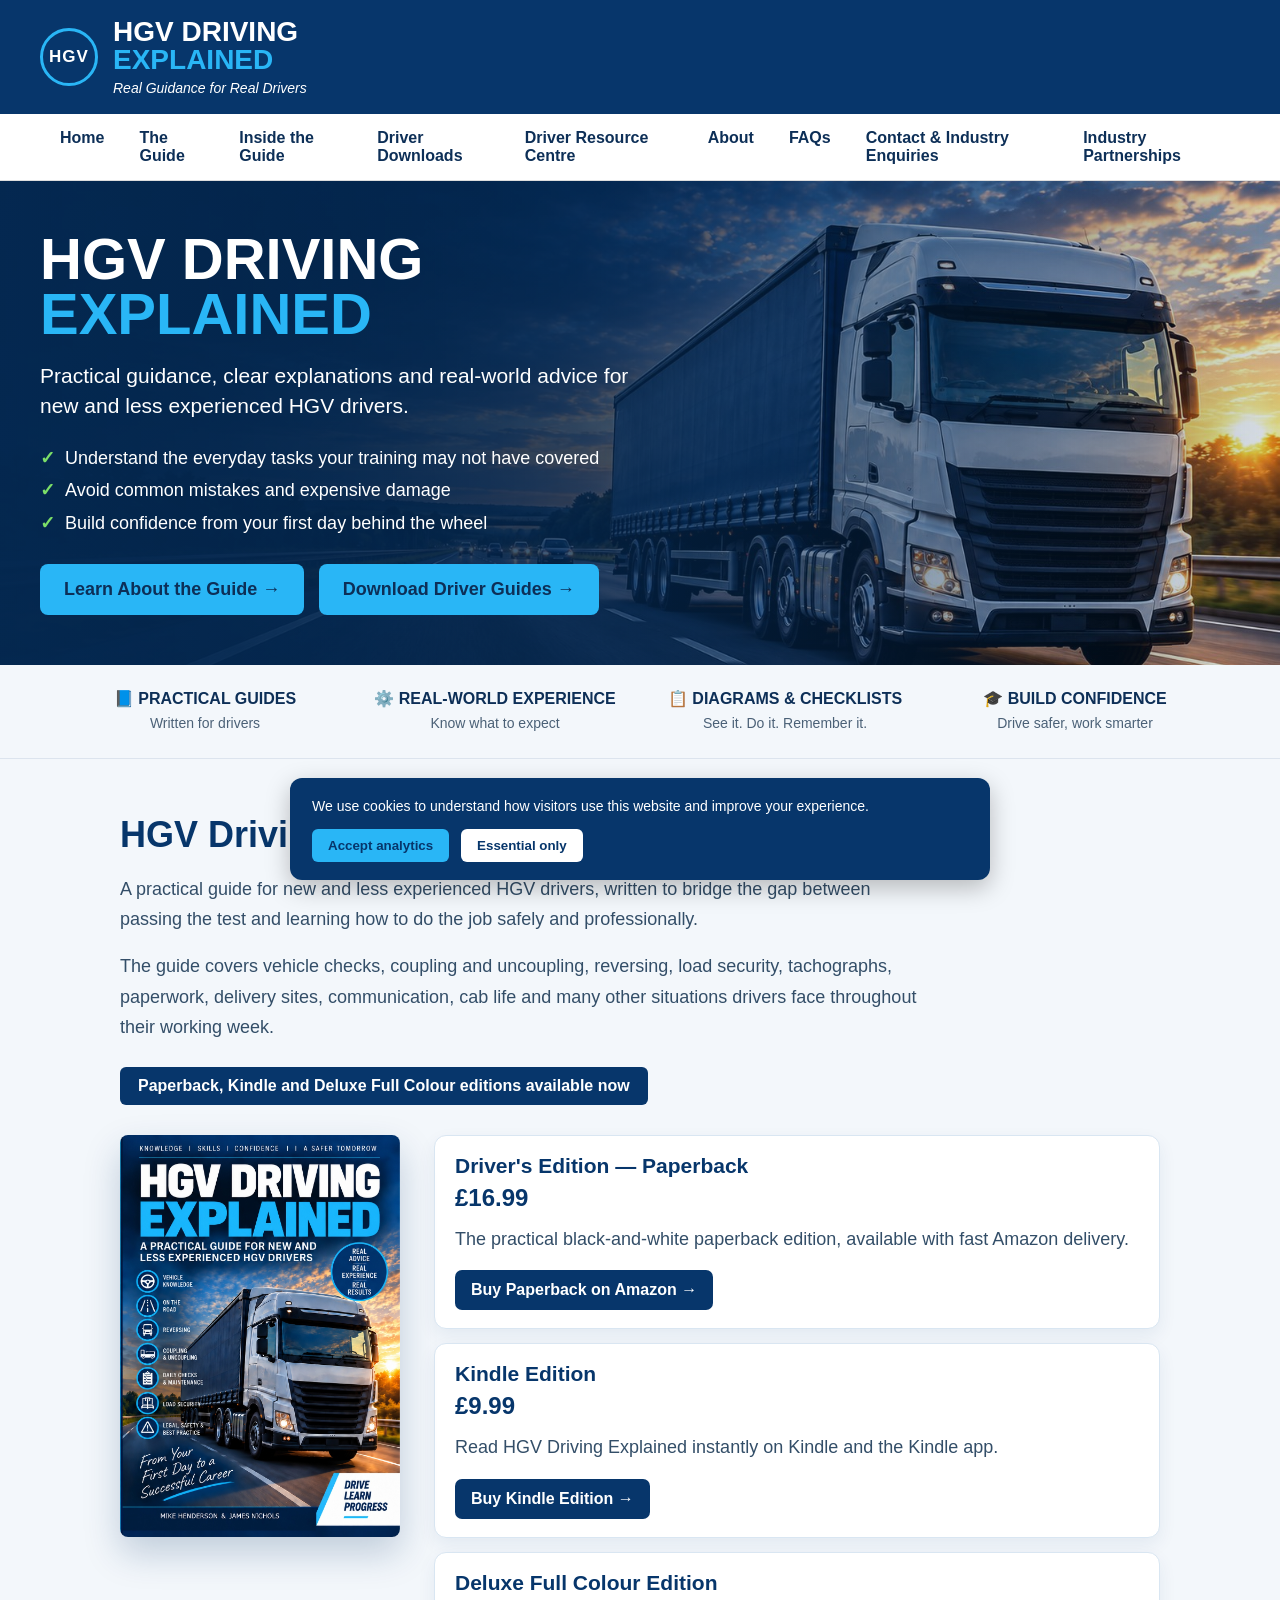
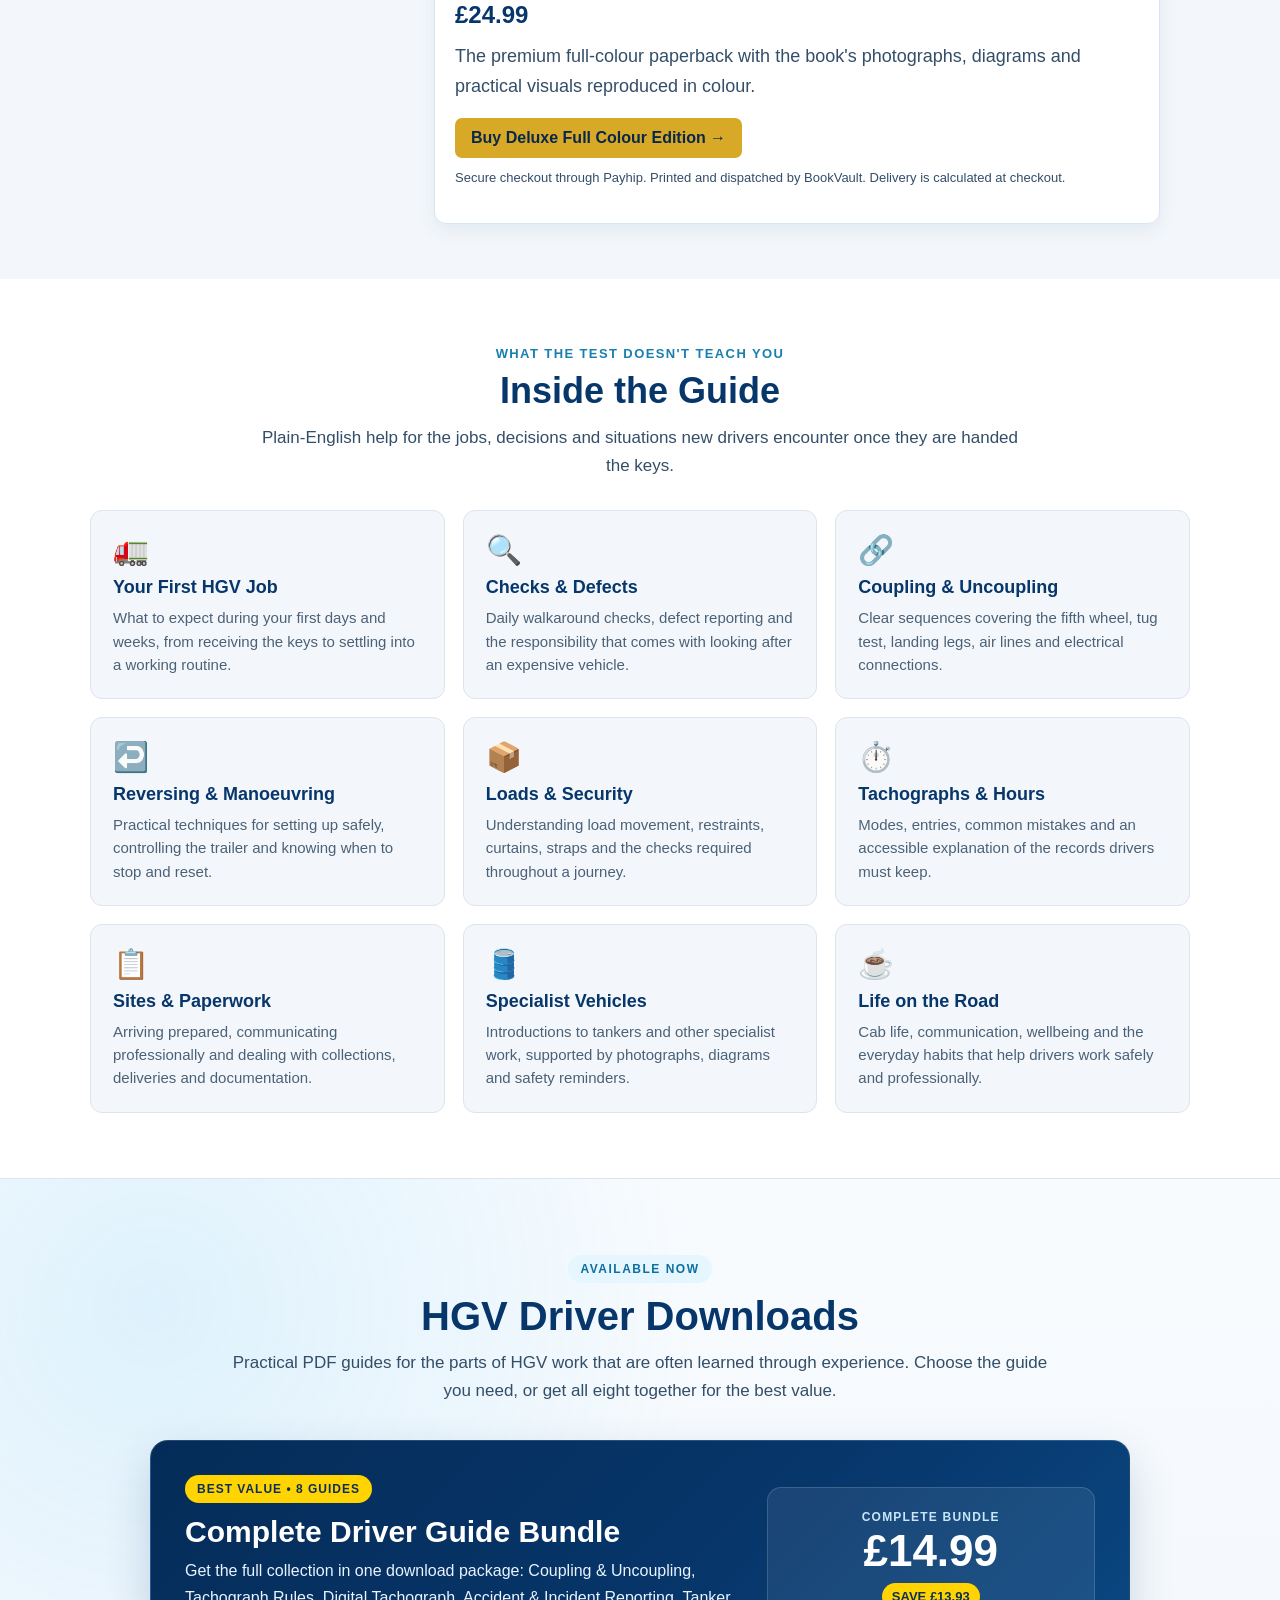
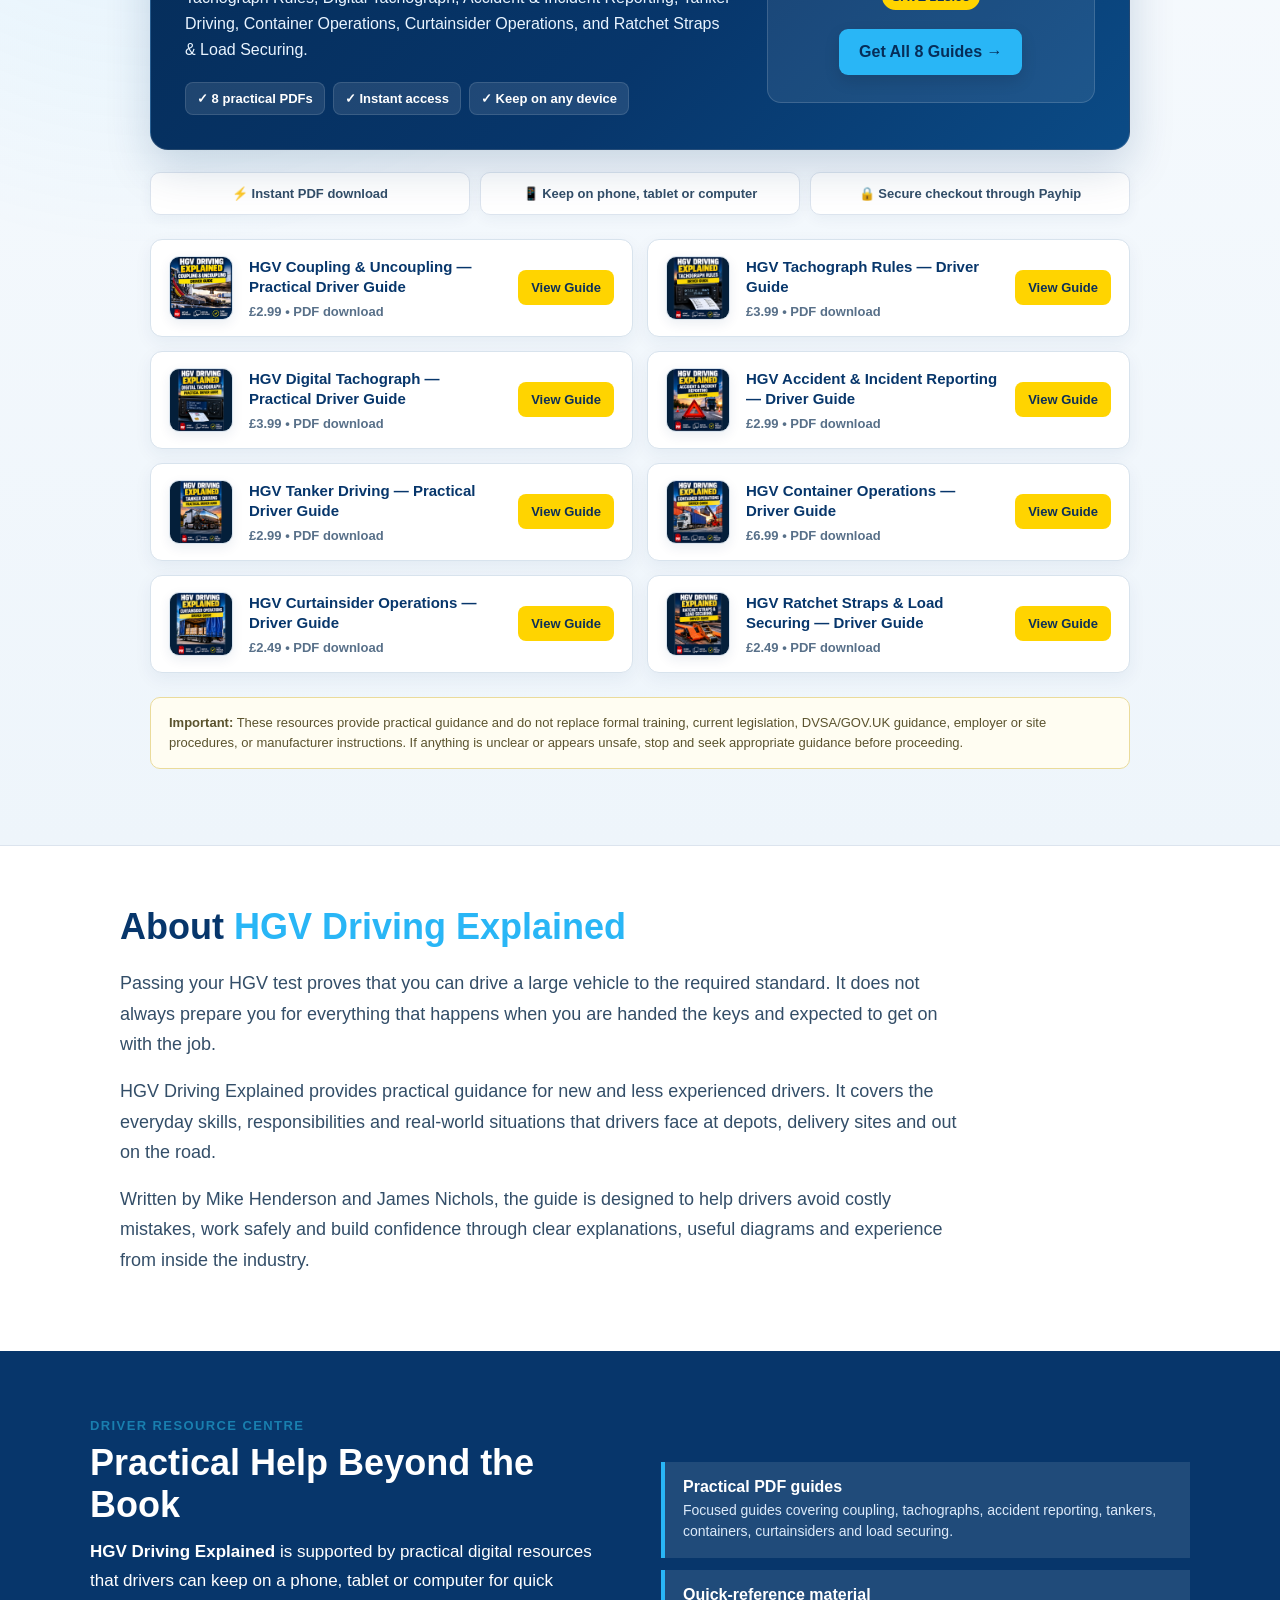
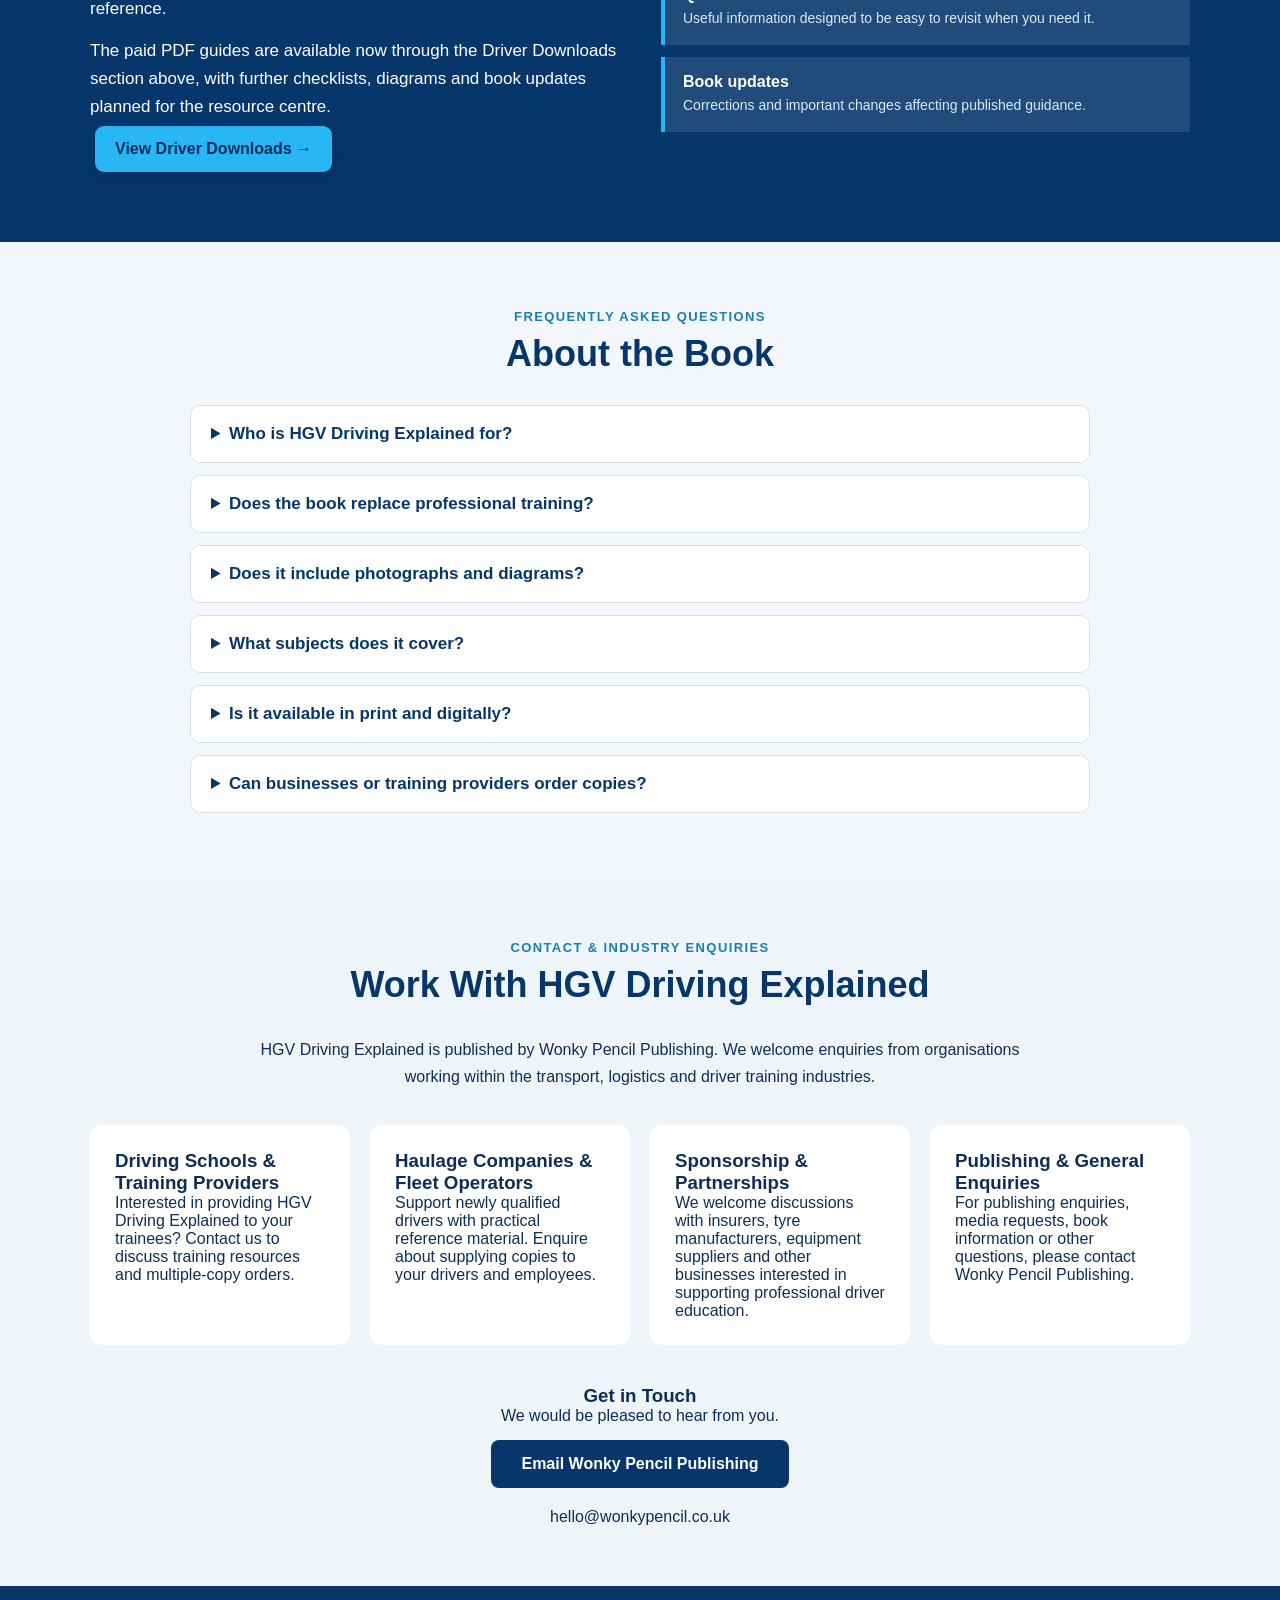
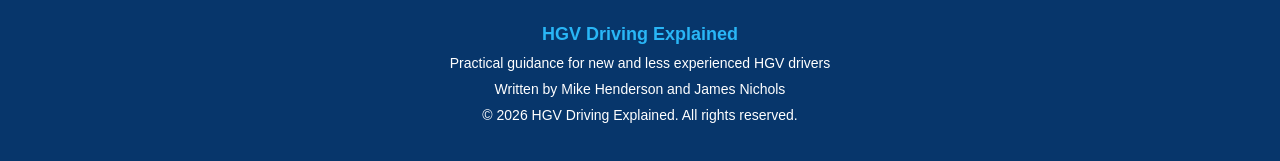
==== Index.html @ d766c29b "Add files via upload" ====
<!DOCTYPE html>
<html lang="en-GB">
<head>
  <!-- Google Analytics -->
<script async src="https://www.googletagmanager.com/gtag/js?id=G-V51933GV2G"></script>
<script>
  window.dataLayer = window.dataLayer || [];
  function gtag(){dataLayer.push(arguments);}
  gtag('js', new Date());
  gtag('config', 'G-V51933GV2G');
</script>
  <meta charset="UTF-8">
  <meta name="viewport" content="width=device-width, initial-scale=1.0">
  <meta name="description" content="HGV Driving Explained is a practical guide for new and less experienced HGV drivers, covering vehicle checks, coupling, reversing, load security, tachographs, paperwork, delivery sites and cab life.">
  <meta name="robots" content="index,follow,max-image-preview:large">
  <meta name="author" content="Mike Henderson and James Nichols">
  <title>HGV Driving Explained | Practical Guide for New HGV Drivers</title>
  <link rel="canonical" href="https://www.hgvdrivingexplained.co.uk/">
  <meta property="og:title" content="HGV Driving Explained | Practical Guide for New Drivers">
  <meta property="og:description" content="Clear, practical guidance for new and less experienced HGV drivers—from vehicle checks and coupling to tachographs, load security and delivery sites.">
  <meta property="og:type" content="book">
  <meta property="og:url" content="https://www.hgvdrivingexplained.co.uk/">
  <meta property="og:image" content="https://www.hgvdrivingexplained.co.uk/hero-truck.jpg">
  <meta property="og:image:alt" content="An HGV travelling on a motorway at sunset">
  <meta property="og:site_name" content="HGV Driving Explained">
  <meta property="og:locale" content="en_GB">
  <meta name="twitter:card" content="summary_large_image">
  <meta name="twitter:title" content="HGV Driving Explained">
  <meta name="twitter:description" content="A practical, illustrated guide for new and less experienced HGV drivers.">
  <meta name="twitter:image" content="https://www.hgvdrivingexplained.co.uk/hero-truck.jpg">
  <script type="application/ld+json">
  {
    "@context": "https://schema.org",
    "@type": "Book",
    "url": "https://www.hgvdrivingexplained.co.uk/",
    "image": "https://www.hgvdrivingexplained.co.uk/hero-truck.jpg",
    "name": "HGV Driving Explained",
    "alternateName": "HGV Driving Explained: A Practical Guide for New and Less Experienced HGV Drivers",
    "description": "A practical illustrated guide bridging the gap between passing the HGV test and learning how to do the job safely and professionally.",
    "author": [
      {"@type": "Person", "name": "Mike Henderson"},
      {"@type": "Person", "name": "James Nichols"}
    ],
    "publisher": {
      "@type": "Organization",
      "name": "Wonky Pencil"
    },
    "genre": [
      "HGV driving",
      "Professional driving",
      "Transport training",
      "Road safety"
    ],
    "inLanguage": "en-GB",
    "audience": {
      "@type": "Audience",
      "audienceType": "New and less experienced HGV drivers"
    }
  }
  </script>

  <style>
    * {
      box-sizing: border-box;
      margin: 0;
      padding: 0;
    }
html {
    scroll-behavior: smooth;
}
    body {
      font-family: Arial, Helvetica, sans-serif;
      background: #ffffff;
      color: #0d2f57;
    }

    header {
      background: #07366b;
      color: white;
      padding: 18px 30px;
    }

    .topbar {
      max-width: 1200px;
      margin: 0 auto;
      display: flex;
      justify-content: space-between;
      align-items: center;
      gap: 20px;
    }

    .brand {
      display: flex;
      align-items: center;
      gap: 15px;
    }

    .truck-logo {
    width: 58px;
    height: 58px;
    border: 3px solid #29b6f6;
    border-radius: 50%;
    display: flex;
    align-items: center;
    justify-content: center;
    color: white;
    font-size: 17px;
    font-weight: bold;
    letter-spacing: 1px;
}

    .brand-text h1 {
      font-size: 28px;
      line-height: 1;
      color: white;
    }

    .brand-text h1 span {
      display: block;
      color: #29b6f6;
    }

    .brand-text p {
      margin-top: 6px;
      font-style: italic;
      font-size: 14px;
    }

    nav {
      background: #ffffff;
      border-bottom: 1px solid #ddd;
    }

    nav ul {
      max-width: 1200px;
      margin: 0 auto;
      list-style: none;
      display: flex;
      justify-content: center;
      gap: 35px;
      padding: 15px 20px;
    }

    nav a {
      text-decoration: none;
      color: #0d2f57;
      font-weight: bold;
    }

    nav a:hover {
      color: #e0a900;
    }

    .hero {
      min-height: 460px;
      background:
        linear-gradient(
          90deg,
          rgba(4, 41, 82, 0.95) 0%,
          rgba(4, 41, 82, 0.75) 45%,
          rgba(4, 41, 82, 0.15) 100%
        ),
        url("hero-truck.jpg");

      background-size: cover;
      background-position: center;
      display: flex;
      align-items: center;
    }

    .hero-content {
      width: 1200px;
      max-width: calc(100% - 40px);
      margin: 0 auto;
      color: white;
      padding: 50px 0;
    }

    .hero h2 {
      font-size: 58px;
      line-height: 0.95;
      max-width: 650px;
      text-transform: uppercase;
    }

    .hero h2 span {
      color: #29b6f6;
    }

    .hero p {
      font-size: 21px;
      max-width: 600px;
      margin-top: 20px;
      line-height: 1.4;
    }

    .hero ul {
      margin-top: 22px;
      list-style: none;
      font-size: 18px;
      line-height: 1.8;
    }

    .hero li::before {
      content: "✓";
      display: inline-block;
      margin-right: 10px;
      color: #7cdf68;
      font-weight: bold;
    }

    .hero-button {
      display: inline-block;
      margin-top: 25px;
      background: #29b6f6;
      color: #0d2f57;
      padding: 15px 24px;
      text-decoration: none;
      font-weight: bold;
      border-radius: 8px;
      font-size: 18px;
    }

    .hero-button:hover {
      background: #159bd7;
    }

    .feature-strip {
      background: #f3f7fb;
      border-bottom: 1px solid #dce4ee;
    }

    .feature-inner {
      max-width: 1200px;
      margin: 0 auto;
      display: grid;
      grid-template-columns: repeat(4, 1fr);
      text-align: center;
      padding: 22px 20px;
      gap: 20px;
    }

    .feature h3 {
      font-size: 16px;
      margin-bottom: 5px;
    }

    .feature p {
      font-size: 14px;
      color: #4b6177;
    }

    @media (max-width: 800px) {
      .topbar {
        flex-direction: column;
        text-align: center;
      }

      nav ul {
        flex-wrap: wrap;
        gap: 15px;
      }

      .hero {
        min-height: 500px;
        background-position: 65% center;
      }

      .hero h2 {
        font-size: 40px;
      }

      .hero p {
        font-size: 18px;
      }

      .feature-inner {
        grid-template-columns: repeat(2, 1fr);
      }
    }

    @media (max-width: 500px) {
      .brand-text h1 {
        font-size: 22px;
      }

      .hero h2 {
        font-size: 34px;
      }

      .feature-inner {
        grid-template-columns: 1fr;
      }
    }
    .about-guide {
    max-width: 1100px;
    margin: 0 auto;
    padding: 60px 30px;
}

.about-guide h2 {
    font-size: 36px;
    margin-bottom: 20px;
    color: #07366b;
}

.about-guide h2 span {
    color: #29b6f6;
}

.about-guide p {
    max-width: 850px;
    font-size: 18px;
    line-height: 1.7;
    margin-bottom: 16px;
    color: #334e68;
}
    @media (max-width: 500px) {
    .about-guide {
        padding: 35px 22px;
    }

    .about-guide h2 {
        font-size: 28px;
        line-height: 1.15;
        margin-bottom: 18px;
    }

    .about-guide p {
        font-size: 16px;
        line-height: 1.55;
        margin-bottom: 16px;
    }
}

.book-section {
    background: #f3f7fb;
}

.book-inner {
    max-width: 1100px;
    margin: 0 auto;
    padding: 60px 30px;
}

.book-inner h2 {
    color: #07366b;
    font-size: 36px;
    margin-bottom: 18px;
}

.book-inner h2 span {
    color: #29b6f6;
}

.book-inner p {
    max-width: 800px;
    color: #334e68;
    font-size: 18px;
    line-height: 1.7;
    margin-bottom: 16px;
}

.book-status {
    display: inline-block;
    margin-top: 8px;
    padding: 10px 18px;
    border-radius: 6px;
    background: #07366b;
    color: white;
    font-weight: bold;
}

.book-buy-grid {
    display: grid;
    grid-template-columns: 280px 1fr;
    gap: 34px;
    align-items: start;
    margin-top: 30px;
}

.book-cover-wrap {
    position: relative;
    max-width: 280px;
    margin: 0 auto;
}

.book-cover-wrap img {
    width: 100%;
    display: block;
    border-radius: 8px;
    box-shadow: 0 16px 36px rgba(7,54,107,.22);
}


.book-options {
    display: grid;
    gap: 14px;
}

.book-option {
    background: #fff;
    border: 1px solid #d9e6f2;
    border-radius: 12px;
    padding: 18px 20px;
    box-shadow: 0 7px 18px rgba(7,54,107,.07);
}

.book-option h3 {
    color: #07366b;
    font-size: 21px;
    margin-bottom: 6px;
}

.book-option p {
    font-size: 15px;
    line-height: 1.5;
    margin-bottom: 12px;
}

.book-option .price {
    color: #07366b;
    font-size: 24px;
    font-weight: 900;
    margin-bottom: 12px;
}

.book-buy-button {
    display: inline-block;
    background: #07366b;
    color: #fff;
    text-decoration: none;
    font-weight: 800;
    padding: 11px 16px;
    border-radius: 7px;
}

.book-buy-button:hover {
    background: #0b4f91;
}

.book-buy-button.deluxe {
    background: #d8a827;
    color: #08284b;
}

.book-buy-button.deluxe:hover {
    background: #edc54d;
}

.fulfil-note {
    color: #5a7087;
    font-size: 13px !important;
    margin-top: 9px !important;
}

@media (max-width: 760px) {
    .book-buy-grid {
        grid-template-columns: 1fr;
    }
    .book-cover-wrap {
        max-width: 235px;
    }
}
    
    .site-footer {
    background: #07366b;
    color: white;
    text-align: center;
    padding: 30px 20px;
}

.site-footer p {
    margin: 5px 0;
    font-size: 14px;
    line-height: 1.5;
}

.site-footer .footer-title {
    color: #29b6f6;
    font-size: 18px;
    font-weight: bold;
}
      /* Desktop layout fixes */
@media (min-width: 501px) {
    .feature-inner {
        gap: 20px;
        padding: 24px 30px;
    }

    .feature h3 {
        font-size: 16px;
        line-height: 1.25;
    }

    .feature p {
        font-size: 14px;
        line-height: 1.4;
    }

    .book-section {
        background: #f3f7fb;
    }

    .book-inner {
        max-width: 1100px;
        margin: 0 auto;
        padding: 55px 30px;
    }

    .book-inner h2 {
        color: #07366b;
        font-size: 36px;
        margin-bottom: 18px;
    }

    .book-inner h2 span {
        color: #29b6f6;
    }

    .book-inner p {
        max-width: 800px;
        color: #334e68;
        font-size: 18px;
        line-height: 1.7;
        margin-bottom: 16px;
    }

    .book-status {
        display: inline-block;
        margin-top: 8px;
        padding: 10px 18px;
        border-radius: 6px;
        background: #07366b;
        color: white;
        font-weight: bold;
    }
}
      /* Portrait mobile layout fixes */
@media (max-width: 500px) {
    .feature-inner {
        grid-template-columns: 1fr 1fr;
        gap: 24px 12px;
        padding: 28px 18px;
    }

    .feature h3 {
        font-size: 14px;
        line-height: 1.25;
    }

    .feature p {
        font-size: 13px;
        line-height: 1.4;
    }

    .book-inner {
        padding: 35px 22px;
    }

    .book-inner h2 {
        font-size: 28px;
        line-height: 1.15;
        margin-bottom: 18px;
    }

    .book-inner p {
        font-size: 16px;
        line-height: 1.55;
        margin-bottom: 16px;
    }

    .book-status {
        font-size: 14px;
        line-height: 1.4;
    }
}
    .content-inner { width: min(1100px, calc(100% - 44px)); margin: 0 auto; }
    .inside-guide, .faq-section { padding: 65px 0; background: #ffffff; }
    .content-heading { max-width: 780px; margin: 0 auto 30px; text-align: center; }
    .content-heading span, .section-label { color: #197faf; font-size: 13px; font-weight: bold; letter-spacing: 1.4px; }
    .content-heading h2, .resource-section h2 { color: #07366b; font-size: 36px; margin: 8px 0 12px; }
    .content-heading p, .resource-section p { color: #334e68; font-size: 17px; line-height: 1.65; }
    .topic-grid { display: grid; grid-template-columns: repeat(3, minmax(0, 1fr)); gap: 18px; }
    .topic-card { background: #f3f7fb; border: 1px solid #dce4ee; border-radius: 12px; padding: 22px; }
    .topic-icon { font-size: 29px; margin-bottom: 10px; }
    .topic-card h3 { color: #07366b; font-size: 18px; margin-bottom: 8px; }
    .topic-card p { color: #4b6177; font-size: 15px; line-height: 1.55; }
    .resource-section { padding: 65px 0; background: #07366b; color: #ffffff; }
    .resource-inner { display: grid; grid-template-columns: 1fr 1fr; gap: 42px; align-items: center; }
    .resource-section h2, .resource-section p { color: #ffffff; }
    .resource-section p + p { margin-top: 14px; }
    .resource-list { display: grid; gap: 12px; }
    .resource-list div { background: rgba(255,255,255,.1); border-left: 4px solid #29b6f6; padding: 16px 18px; }
    .resource-list strong, .resource-list span { display: block; }
    .resource-list span { margin-top: 4px; color: #dceafa; font-size: 14px; line-height: 1.5; }
    .faq-section { background: #f3f7fb; }
    .faq-list { max-width: 900px; margin: 0 auto; display: grid; gap: 12px; }
    .faq-list details { background: #ffffff; border: 1px solid #d5e0eb; border-radius: 10px; padding: 0 20px; }
    .faq-list summary { cursor: pointer; color: #07366b; font-size: 17px; font-weight: bold; padding: 18px 32px 18px 0; }
    .faq-list details p { color: #334e68; font-size: 15px; line-height: 1.6; padding: 0 0 18px; }
    @media (max-width: 800px) {
      .topic-grid { grid-template-columns: repeat(2, minmax(0, 1fr)); }
      .resource-inner { grid-template-columns: 1fr; }
    }
    @media (max-width: 500px) {
      .inside-guide, .resource-section, .faq-section { padding: 45px 0; }
      .content-inner { width: calc(100% - 36px); }
      .content-heading h2, .resource-section h2 { font-size: 28px; }
      .topic-grid { grid-template-columns: 1fr; }
      .topic-card { padding: 18px; }
    }

    /* Paid driver downloads */
    .download-section {
      position: relative;
      overflow: hidden;
      padding: 76px 0;
      background:
        radial-gradient(circle at 12% 10%, rgba(41,182,246,.12), transparent 34%),
        linear-gradient(180deg, #f8fbfe 0%, #eef5fb 100%);
      border-top: 1px solid #dce4ee;
      border-bottom: 1px solid #dce4ee;
    }

    .download-intro {
      max-width: 820px;
      margin: 0 auto 34px;
      text-align: center;
    }

    .download-intro .section-label {
      display: inline-block;
      padding: 7px 12px;
      border-radius: 999px;
      background: #e5f6ff;
      color: #0d6f9f;
      font-size: 12px;
      letter-spacing: 1.5px;
      font-weight: 800;
    }

    .download-intro h2 {
      color: #07366b;
      font-size: 40px;
      margin: 12px 0 12px;
      line-height: 1.05;
    }

    .download-intro p {
      color: #334e68;
      font-size: 17px;
      line-height: 1.7;
    }

    .bundle-offer {
      position: relative;
      max-width: 980px;
      margin: 0 auto 22px;
      padding: 34px;
      background: linear-gradient(135deg, #052c58 0%, #07366b 55%, #0b4b86 100%);
      color: #ffffff;
      border-radius: 18px;
      box-shadow: 0 18px 45px rgba(7,54,107,.18);
      border: 1px solid rgba(255,255,255,.12);
    }

    .bundle-badge {
      display: inline-block;
      padding: 7px 12px;
      border-radius: 999px;
      background: #ffd400;
      color: #0d2f57;
      font-size: 12px;
      font-weight: 900;
      letter-spacing: 1px;
      margin-bottom: 12px;
    }

    .bundle-layout {
      display: grid;
      grid-template-columns: 1.25fr .75fr;
      gap: 34px;
      align-items: center;
    }

    .bundle-offer h3 {
      font-size: 30px;
      line-height: 1.1;
      margin-bottom: 10px;
    }

    .bundle-offer p {
      color: #e9f4ff;
      line-height: 1.65;
      margin: 0;
    }

    .bundle-highlights {
      display: flex;
      flex-wrap: wrap;
      gap: 8px;
      margin-top: 18px;
    }

    .bundle-highlights span {
      display: inline-block;
      padding: 8px 11px;
      border-radius: 8px;
      background: rgba(255,255,255,.10);
      border: 1px solid rgba(255,255,255,.12);
      font-size: 13px;
      font-weight: 700;
      color: #ffffff;
    }

    .bundle-buybox {
      text-align: center;
      padding: 22px;
      border-radius: 14px;
      background: rgba(255,255,255,.08);
      border: 1px solid rgba(255,255,255,.15);
    }

    .bundle-buybox .small-label {
      display: block;
      font-size: 12px;
      text-transform: uppercase;
      letter-spacing: 1.2px;
      color: #c9e6f8;
      font-weight: 800;
    }

    .bundle-price {
      font-size: 44px;
      font-weight: 900;
      color: #ffffff;
      margin: 5px 0 2px;
      line-height: 1;
    }

    .bundle-saving {
      display: inline-block;
      margin: 8px 0 14px;
      padding: 6px 10px;
      border-radius: 999px;
      background: #ffd400;
      color: #0d2f57;
      font-size: 13px;
      font-weight: 900;
    }

    .shop-button {
      display: inline-block;
      background: #29b6f6;
      color: #062d58;
      padding: 14px 20px;
      border-radius: 9px;
      text-decoration: none;
      font-weight: 900;
      margin: 5px;
      box-shadow: 0 6px 16px rgba(0,0,0,.12);
    }

    .shop-button:hover {
      background: #53c8fb;
      transform: translateY(-1px);
    }

    .download-benefits {
      max-width: 980px;
      margin: 0 auto 24px;
      display: grid;
      grid-template-columns: repeat(3, 1fr);
      gap: 10px;
    }

    .download-benefits div {
      background: #ffffff;
      border: 1px solid #dce4ee;
      border-radius: 10px;
      padding: 13px 12px;
      text-align: center;
      color: #334e68;
      font-size: 13px;
      font-weight: 700;
      box-shadow: 0 4px 14px rgba(7,54,107,.05);
    }

    .guide-download-grid {
      max-width: 980px;
      margin: 0 auto;
      display: grid;
      grid-template-columns: repeat(2, minmax(0, 1fr));
      gap: 14px;
    }

    .guide-download-card {
      background: #ffffff;
      border: 1px solid #d8e3ed;
      border-radius: 12px;
      padding: 16px 18px;
      display: grid;
      grid-template-columns: 64px minmax(0, 1fr) auto;
      align-items: center;
      gap: 16px;
      box-shadow: 0 6px 18px rgba(7,54,107,.06);
      transition: transform .15s ease, box-shadow .15s ease;
    }

    .guide-download-card:hover {
      transform: translateY(-2px);
      box-shadow: 0 10px 24px rgba(7,54,107,.10);
    }

    .guide-thumb {
      width: 64px;
      height: 64px;
      object-fit: cover;
      display: block;
      border-radius: 10px;
      border: 1px solid #d8e3ed;
      box-shadow: 0 4px 12px rgba(7,54,107,.08);
      background: #f7fbff;
    }

    .guide-meta {
      min-width: 0;
    }

    .guide-download-card strong {
      display: block;
      color: #07366b;
      font-size: 15px;
      line-height: 1.35;
    }

    .guide-download-card span {
      display: block;
      margin-top: 6px;
      color: #587089;
      font-size: 13px;
      font-weight: 700;
    }

    .guide-download-card a {
      flex: 0 0 auto;
      text-decoration: none;
      background: #ffd400;
      color: #0d2f57;
      padding: 10px 13px;
      border-radius: 8px;
      font-size: 13px;
      font-weight: 900;
      white-space: nowrap;
    }

    .guide-download-card a:hover {
      background: #e8be00;
    }

    .safety-note {
      max-width: 980px;
      margin: 24px auto 0;
      padding: 15px 18px;
      border-radius: 10px;
      background: #fffdf2;
      border: 1px solid #eadb9b;
      color: #5b532e;
      font-size: 13px;
      line-height: 1.55;
    }

    @media (max-width: 800px) {
      .bundle-layout { grid-template-columns: 1fr; }
      .bundle-buybox { text-align: left; }
      .download-benefits { grid-template-columns: 1fr; }
    }

    @media (max-width: 700px) {
      .download-section { padding: 50px 0; }
      .download-intro h2 { font-size: 31px; }
      .bundle-offer { padding: 24px 20px; }
      .bundle-offer h3 { font-size: 25px; }
      .bundle-price { font-size: 38px; }
      .guide-download-grid { grid-template-columns: 1fr; }
    }

    @media (max-width: 430px) {
      .guide-download-card {
        grid-template-columns: 56px minmax(0, 1fr);
        gap: 14px;
      }
      .guide-thumb {
        width: 56px;
        height: 56px;
      }
      .guide-download-card a {
        grid-column: 1 / -1;
        width: 100%;
        text-align: center;
      }
      .bundle-buybox { padding: 18px; }
    }
  
/* Cookie consent */
.cookie-banner {
  position: fixed;
  bottom: 20px;
  left: 20px;
  right: 20px;
  max-width: 700px;
  margin: auto;
  background: #07366b;
  color: white;
  padding: 18px 22px;
  border-radius: 12px;
  box-shadow: 0 8px 25px rgba(0,0,0,.25);
  z-index: 9999;
  font-size: 14px;
  line-height: 1.5;
}
.cookie-banner button {
  margin: 12px 8px 0 0;
  padding: 9px 16px;
  border: none;
  border-radius: 6px;
  cursor: pointer;
  font-weight: bold;
}
.cookie-accept { background:#29b6f6; color:#07366b; }
.cookie-reject { background:#ffffff; color:#07366b; }

</style>
</head>


<body id="home">
  <header>
    <div class="topbar">

      <div class="brand">
        <div class="truck-logo">HGV</div>

        <div class="brand-text">
          <h1>
    HGV DRIVING
    <span>EXPLAINED</span>
</h1>

          <p>Real Guidance for Real Drivers</p>
        </div>
      </div>

    </div>
  </header>

  <nav>
    <ul>
      <li><a href="#home">Home</a></li>
      <li><a href="#books">The Guide</a></li>
      <li><a href="#inside">Inside the Guide</a></li>
      <li><a href="#downloads">Driver Downloads</a></li>
      <li><a href="#resources">Driver Resource Centre</a></li>
      <li><a href="#about">About</a></li>
      <li><a href="#faqs">FAQs</a></li>
    <li><a href="#contact">Contact &amp; Industry Enquiries</a></li>
    <li><a href="industry-partnerships.html">Industry Partnerships</a></li>
    </ul>
  </nav>

  <section class="hero">

    <div class="hero-content">

      <h2>
    HGV Driving
    <span>Explained</span>
</h2>

<p>
    Practical guidance, clear explanations and real-world advice for new and less experienced HGV drivers.
</p>

<ul>
    <li>Understand the everyday tasks your training may not have covered</li>
    <li>Avoid common mistakes and expensive damage</li>
    <li>Build confidence from your first day behind the wheel</li>
</ul>

<a href="#about" class="hero-button">
    Learn About the Guide →
</a>
<a href="#downloads" class="hero-button" style="margin-left:10px;">
    Download Driver Guides →
</a>

    </div>

  </section>

  <section class="feature-strip">

    <div class="feature-inner">

      <div class="feature">
        <h3>📘 PRACTICAL GUIDES</h3>
        <p>Written for drivers</p>
      </div>

      <div class="feature">
        <h3>⚙️ REAL-WORLD EXPERIENCE</h3>
        <p>Know what to expect</p>
      </div>

      <div class="feature">
        <h3>📋 DIAGRAMS & CHECKLISTS</h3>
        <p>See it. Do it. Remember it.</p>
      </div>

      <div class="feature">
        <h3>🎓 BUILD CONFIDENCE</h3>
        <p>Drive safer, work smarter</p>
      </div>

    </div>
  </section>
<section id="books" class="book-section">
    <div class="book-inner">
        <h2>HGV Driving <span>Explained</span></h2>

        <p>
            A practical guide for new and less experienced HGV drivers, written to bridge the gap between passing the test and learning how to do the job safely and professionally.
        </p>

        <p>
            The guide covers vehicle checks, coupling and uncoupling, reversing, load security, tachographs, paperwork, delivery sites, communication, cab life and many other situations drivers face throughout their working week.
        </p>

        <span class="book-status">Paperback, Kindle and Deluxe Full Colour editions available now</span>

        <div class="book-buy-grid">
            <div class="book-cover-wrap">
                <img src="hgv-book-cover.jpg" alt="HGV Driving Explained book cover">
            </div>

            <div class="book-options">
                <div class="book-option">
                    <h3>Driver's Edition — Paperback</h3>
                    <div class="price">£16.99</div>
                    <p>The practical black-and-white paperback edition, available with fast Amazon delivery.</p>
                    <a class="book-buy-button" href="https://amzn.eu/d/064tafjh" onclick="trackClick('amazon_book_click')" target="_blank" rel="noopener">Buy Paperback on Amazon →</a>
                </div>

                <div class="book-option">
                    <h3>Kindle Edition</h3>
                    <div class="price">£9.99</div>
                    <p>Read HGV Driving Explained instantly on Kindle and the Kindle app.</p>
                    <a class="book-buy-button" href="https://amzn.eu/d/064tafjh" onclick="trackClick('amazon_book_click')" target="_blank" rel="noopener">Buy Kindle Edition →</a>
                </div>

                <div class="book-option">
                    <h3>Deluxe Full Colour Edition</h3>
                    <div class="price">£24.99</div>
                    <p>The premium full-colour paperback with the book's photographs, diagrams and practical visuals reproduced in colour.</p>
                    <a class="book-buy-button deluxe" href="https://payhip.com/b/83H4Q" onclick="trackClick('payhip_deluxe_click')" target="_blank" rel="noopener">Buy Deluxe Full Colour Edition →</a>
                    <p class="fulfil-note">Secure checkout through Payhip. Printed and dispatched by BookVault. Delivery is calculated at checkout.</p>
                </div>
            </div>
        </div>
    </div>
</section>

<section id="inside" class="inside-guide">
  <div class="content-inner">
    <div class="content-heading">
      <span>WHAT THE TEST DOESN'T TEACH YOU</span>
      <h2>Inside the Guide</h2>
      <p>Plain-English help for the jobs, decisions and situations new drivers encounter once they are handed the keys.</p>
    </div>
    <div class="topic-grid">
      <article class="topic-card"><div class="topic-icon">🚛</div><h3>Your First HGV Job</h3><p>What to expect during your first days and weeks, from receiving the keys to settling into a working routine.</p></article>
      <article class="topic-card"><div class="topic-icon">🔍</div><h3>Checks &amp; Defects</h3><p>Daily walkaround checks, defect reporting and the responsibility that comes with looking after an expensive vehicle.</p></article>
      <article class="topic-card"><div class="topic-icon">🔗</div><h3>Coupling &amp; Uncoupling</h3><p>Clear sequences covering the fifth wheel, tug test, landing legs, air lines and electrical connections.</p></article>
      <article class="topic-card"><div class="topic-icon">↩️</div><h3>Reversing &amp; Manoeuvring</h3><p>Practical techniques for setting up safely, controlling the trailer and knowing when to stop and reset.</p></article>
      <article class="topic-card"><div class="topic-icon">📦</div><h3>Loads &amp; Security</h3><p>Understanding load movement, restraints, curtains, straps and the checks required throughout a journey.</p></article>
      <article class="topic-card"><div class="topic-icon">⏱️</div><h3>Tachographs &amp; Hours</h3><p>Modes, entries, common mistakes and an accessible explanation of the records drivers must keep.</p></article>
      <article class="topic-card"><div class="topic-icon">📋</div><h3>Sites &amp; Paperwork</h3><p>Arriving prepared, communicating professionally and dealing with collections, deliveries and documentation.</p></article>
      <article class="topic-card"><div class="topic-icon">🛢️</div><h3>Specialist Vehicles</h3><p>Introductions to tankers and other specialist work, supported by photographs, diagrams and safety reminders.</p></article>
      <article class="topic-card"><div class="topic-icon">☕</div><h3>Life on the Road</h3><p>Cab life, communication, wellbeing and the everyday habits that help drivers work safely and professionally.</p></article>
    </div>
  </div>
</section>


<section id="downloads" class="download-section">
  <div class="content-inner">
    <div class="download-intro">
      <span class="section-label">AVAILABLE NOW</span>
      <h2>HGV Driver Downloads</h2>
      <p>Practical PDF guides for the parts of HGV work that are often learned through experience. Choose the guide you need, or get all eight together for the best value.</p>
    </div>

    <div class="bundle-offer">
      <div class="bundle-layout">
        <div>
          <span class="bundle-badge">BEST VALUE • 8 GUIDES</span>
          <h3>Complete Driver Guide Bundle</h3>
          <p>Get the full collection in one download package: Coupling &amp; Uncoupling, Tachograph Rules, Digital Tachograph, Accident &amp; Incident Reporting, Tanker Driving, Container Operations, Curtainsider Operations, and Ratchet Straps &amp; Load Securing.</p>
          <div class="bundle-highlights">
            <span>✓ 8 practical PDFs</span>
            <span>✓ Instant access</span>
            <span>✓ Keep on any device</span>
          </div>
        </div>
        <div class="bundle-buybox">
          <span class="small-label">Complete bundle</span>
          <div class="bundle-price">£14.99</div>
          <span class="bundle-saving">SAVE £13.93</span><br>
          <a class="shop-button" href="https://payhip.com/b/SwQF4" onclick="trackClick('payhip_bundle_click')" target="_blank" rel="noopener">Get All 8 Guides →</a>
        </div>
      </div>
    </div>

    <div class="download-benefits">
      <div>⚡ Instant PDF download</div>
      <div>📱 Keep on phone, tablet or computer</div>
      <div>🔒 Secure checkout through Payhip</div>
    </div>

    <div class="guide-download-grid">
      <div class="guide-download-card"><img class="guide-thumb" src="hgv_coupling_and_uncoupling_guide.png" alt="HGV Coupling and Uncoupling guide cover"><div class="guide-meta"><strong>HGV Coupling &amp; Uncoupling — Practical Driver Guide</strong><span>£2.99 • PDF download</span></div><a href="https://payhip.com/b/DtC2o" target="_blank" rel="noopener">View Guide</a></div>
      <div class="guide-download-card"><img class="guide-thumb" src="HGV_Tachograph_Rules_Payhip_Thumbnail.png" alt="HGV Tachograph Rules guide cover"><div class="guide-meta"><strong>HGV Tachograph Rules — Driver Guide</strong><span>£3.99 • PDF download</span></div><a href="https://payhip.com/b/UVOvf" target="_blank" rel="noopener">View Guide</a></div>
      <div class="guide-download-card"><img class="guide-thumb" src="HGV_Digital_Tachograph_Payhip_Thumbnail.png" alt="HGV Digital Tachograph guide cover"><div class="guide-meta"><strong>HGV Digital Tachograph — Practical Driver Guide</strong><span>£3.99 • PDF download</span></div><a href="https://payhip.com/b/gp7nJ" target="_blank" rel="noopener">View Guide</a></div>
      <div class="guide-download-card"><img class="guide-thumb" src="HGV_Accident_Incident_Reporting_Payhip_Thumbnail.png" alt="HGV Accident and Incident Reporting guide cover"><div class="guide-meta"><strong>HGV Accident &amp; Incident Reporting — Driver Guide</strong><span>£2.99 • PDF download</span></div><a href="https://payhip.com/b/xmZiq" target="_blank" rel="noopener">View Guide</a></div>
      <div class="guide-download-card"><img class="guide-thumb" src="HGV_Tanker_Driving_Payhip_Thumbnail.png" alt="HGV Tanker Driving guide cover"><div class="guide-meta"><strong>HGV Tanker Driving — Practical Driver Guide</strong><span>£2.99 • PDF download</span></div><a href="https://payhip.com/b/POU7u" target="_blank" rel="noopener">View Guide</a></div>
      <div class="guide-download-card"><img class="guide-thumb" src="HGV_Container_Operations_Payhip_Thumbnail.png" alt="HGV Container Operations guide cover"><div class="guide-meta"><strong>HGV Container Operations — Driver Guide</strong><span>£6.99 • PDF download</span></div><a href="https://payhip.com/b/yNY6G" target="_blank" rel="noopener">View Guide</a></div>
      <div class="guide-download-card"><img class="guide-thumb" src="HGV_Curtainsider_Operations_Payhip_Thumbnail.png" alt="HGV Curtainsider Operations guide cover"><div class="guide-meta"><strong>HGV Curtainsider Operations — Driver Guide</strong><span>£2.49 • PDF download</span></div><a href="https://payhip.com/b/MIPm3" target="_blank" rel="noopener">View Guide</a></div>
      <div class="guide-download-card"><img class="guide-thumb" src="HGV_Ratchet_Straps_Load_Securing_Payhip_Thumbnail.png" alt="HGV Ratchet Straps and Load Securing guide cover"><div class="guide-meta"><strong>HGV Ratchet Straps &amp; Load Securing — Driver Guide</strong><span>£2.49 • PDF download</span></div><a href="https://payhip.com/b/csGTV" target="_blank" rel="noopener">View Guide</a></div>
    </div>

    <div class="safety-note"><strong>Important:</strong> These resources provide practical guidance and do not replace formal training, current legislation, DVSA/GOV.UK guidance, employer or site procedures, or manufacturer instructions. If anything is unclear or appears unsafe, stop and seek appropriate guidance before proceeding.</div>
  </div>
</section>

<section id="about" class="about-guide">
    <h2>About <span>HGV Driving Explained</span></h2>

    <p>
        Passing your HGV test proves that you can drive a large vehicle to the required standard. It does not always prepare you for everything that happens when you are handed the keys and expected to get on with the job.
    </p>

    <p>
        HGV Driving Explained provides practical guidance for new and less experienced drivers. It covers the everyday skills, responsibilities and real-world situations that drivers face at depots, delivery sites and out on the road.
    </p>

    <p>
        Written by Mike Henderson and James Nichols, the guide is designed to help drivers avoid costly mistakes, work safely and build confidence through clear explanations, useful diagrams and experience from inside the industry.
    </p>
</section>

<section id="resources" class="resource-section">
  <div class="content-inner resource-inner">
    <div>
      <span class="section-label">DRIVER RESOURCE CENTRE</span>
      <h2>Practical Help Beyond the Book</h2>
      <p><strong>HGV Driving Explained</strong> is supported by practical digital resources that drivers can keep on a phone, tablet or computer for quick reference.</p>
      <p>The paid PDF guides are available now through the Driver Downloads section above, with further checklists, diagrams and book updates planned for the resource centre.</p>
      <a class="shop-button" href="#downloads">View Driver Downloads →</a>
    </div>
    <div class="resource-list">
      <div><strong>Practical PDF guides</strong><span>Focused guides covering coupling, tachographs, accident reporting, tankers, containers, curtainsiders and load securing.</span></div>
      <div><strong>Quick-reference material</strong><span>Useful information designed to be easy to revisit when you need it.</span></div>
      <div><strong>Book updates</strong><span>Corrections and important changes affecting published guidance.</span></div>
    </div>
  </div>
</section>

<section id="faqs" class="faq-section">
  <div class="content-inner">
    <div class="content-heading"><span>FREQUENTLY ASKED QUESTIONS</span><h2>About the Book</h2></div>
    <div class="faq-list">
      <details><summary>Who is HGV Driving Explained for?</summary><p>It is written primarily for newly qualified and less experienced HGV drivers, although drivers considering different types of work may also find the specialist sections useful.</p></details>
      <details><summary>Does the book replace professional training?</summary><p>No. The guide supports learning and helps drivers understand everyday working situations. It does not replace formal or approved training, current legislation, DVSA/GOV.UK guidance, an employer’s safe system of work, site procedures, or vehicle, trailer and equipment manufacturer instructions. If anything is unclear or appears unsafe, stop and seek appropriate guidance before proceeding.</p></details>
      <details><summary>Does it include photographs and diagrams?</summary><p>Yes. The book is an illustrated practical guide using photographs, diagrams, checklists and step-by-step explanations where a visual example makes the subject easier to understand.</p></details>
      <details><summary>What subjects does it cover?</summary><p>The book covers checks, defects, coupling, reversing, load security, tachographs, paperwork, delivery sites, communication, cab life and introductions to specialist HGV work.</p></details>
      <details><summary>Is it available in print and digitally?</summary><p>Yes. The Driver's Edition paperback and Kindle edition are available through Amazon, and the Deluxe Full Colour Edition is available to order direct through Payhip with BookVault fulfilment.</p></details>
      <details><summary>Can businesses or training providers order copies?</summary><p>Options for businesses, training providers and other organisations are being considered as part of the publication plan. Further information will be added before release.</p></details>
    </div>
  </div>
</section>
<!-- CONTACT & INDUSTRY ENQUIRIES -->
<section id="contact" style="background:#eef4f8; padding:60px 20px;">
  <div class="content-inner" style="max-width:1100px; margin:auto;">

    <div class="content-heading">
      <span>CONTACT & INDUSTRY ENQUIRIES</span>
      <h2>Work With HGV Driving Explained</h2>
    </div>

    <p style="text-align:center; max-width:800px; margin:20px auto 35px; line-height:1.7;">
      HGV Driving Explained is published by Wonky Pencil Publishing.
      We welcome enquiries from organisations working within the
      transport, logistics and driver training industries.
    </p>

    <div style="display:grid; grid-template-columns:repeat(auto-fit,minmax(220px,1fr)); gap:20px;">

      <div style="background:white; padding:25px; border-radius:12px;">
        <h3>Driving Schools & Training Providers</h3>
        <p>Interested in providing HGV Driving Explained to your trainees?
        Contact us to discuss training resources and multiple-copy orders.</p>
      </div>

      <div style="background:white; padding:25px; border-radius:12px;">
        <h3>Haulage Companies & Fleet Operators</h3>
        <p>Support newly qualified drivers with practical reference material.
        Enquire about supplying copies to your drivers and employees.</p>
      </div>

      <div style="background:white; padding:25px; border-radius:12px;">
        <h3>Sponsorship & Partnerships</h3>
        <p>We welcome discussions with insurers, tyre manufacturers,
        equipment suppliers and other businesses interested in
        supporting professional driver education.</p>
      </div>

      <div style="background:white; padding:25px; border-radius:12px;">
        <h3>Publishing & General Enquiries</h3>
        <p>For publishing enquiries, media requests, book information
        or other questions, please contact Wonky Pencil Publishing.</p>
      </div>

    </div>

    <div style="text-align:center; margin-top:40px;">
      <h3>Get in Touch</h3>
      <p>We would be pleased to hear from you.</p>

      <a href="mailto:hello@wonkypencil.co.uk?subject=HGV%20Driving%20Explained%20Enquiry" onclick="trackClick('contact_click')"
         style="display:inline-block; background:#07366b; color:white;
         padding:15px 30px; border-radius:8px; text-decoration:none;
         font-weight:bold; margin-top:15px;">
         Email Wonky Pencil Publishing
      </a>

      <p style="margin-top:20px;">
        hello@wonkypencil.co.uk
      </p>
    </div>

  </div>
</section>
<!-- END CONTACT & INDUSTRY ENQUIRIES -->
  <footer class="site-footer">
    <p class="footer-title">HGV Driving Explained</p>
    <p>Practical guidance for new and less experienced HGV drivers</p>
    <p>Written by Mike Henderson and James Nichols</p>
    <p>&copy; 2026 HGV Driving Explained. All rights reserved.</p>
  </footer>

<script>
function trackClick(eventName) {
  if (typeof gtag === 'function') {
    gtag('event', eventName);
  }
}

function loadAnalytics() {
  gtag('config', 'G-V51933GV2G');
}

function showCookieBanner() {
  if (localStorage.getItem('cookieConsent')) return;
  const banner = document.createElement('div');
  banner.className = 'cookie-banner';
  banner.innerHTML = `
    We use cookies to understand how visitors use this website and improve your experience.
    <br>
    <button class="cookie-accept">Accept analytics</button>
    <button class="cookie-reject">Essential only</button>
  `;
  document.body.appendChild(banner);

  banner.querySelector('.cookie-accept').onclick = function() {
    localStorage.setItem('cookieConsent','accepted');
    banner.remove();
  };
  banner.querySelector('.cookie-reject').onclick = function() {
    localStorage.setItem('cookieConsent','rejected');
    banner.remove();
  };
}
showCookieBanner();
</script>

</body>
</html>
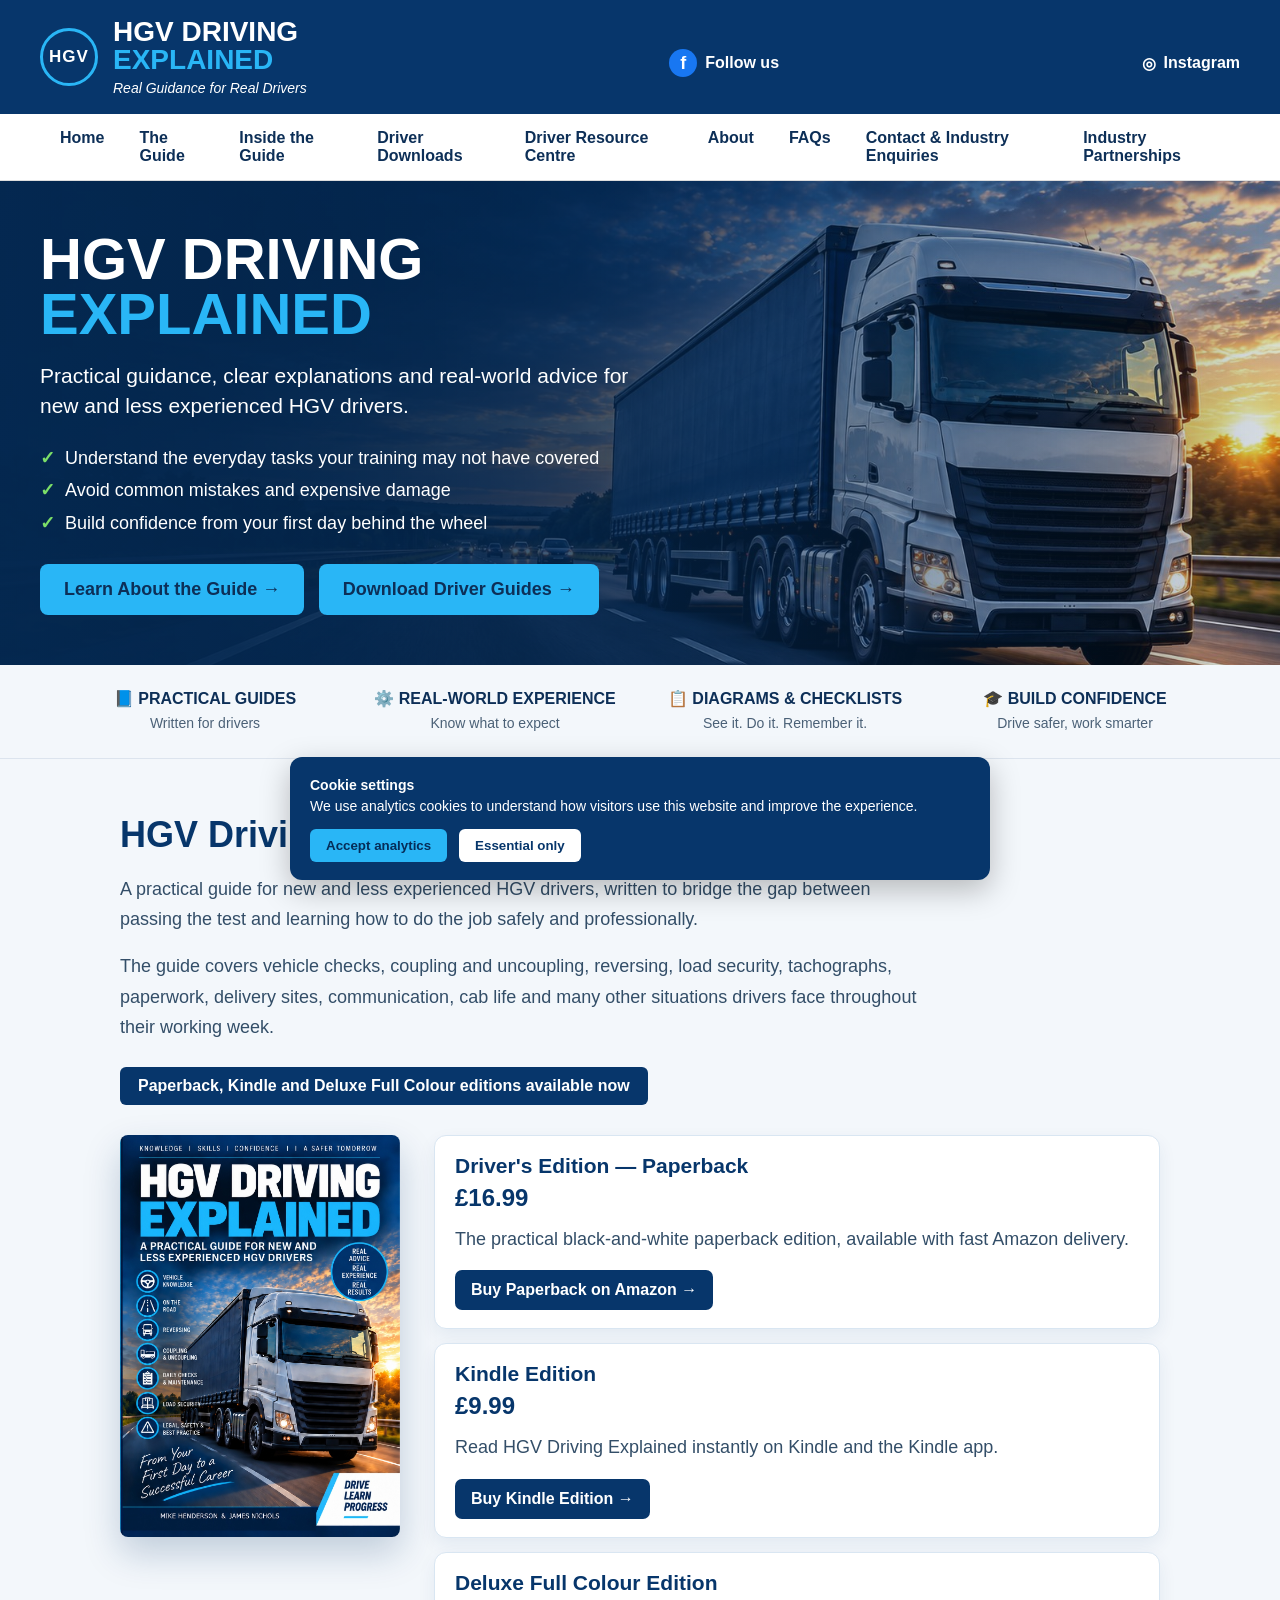
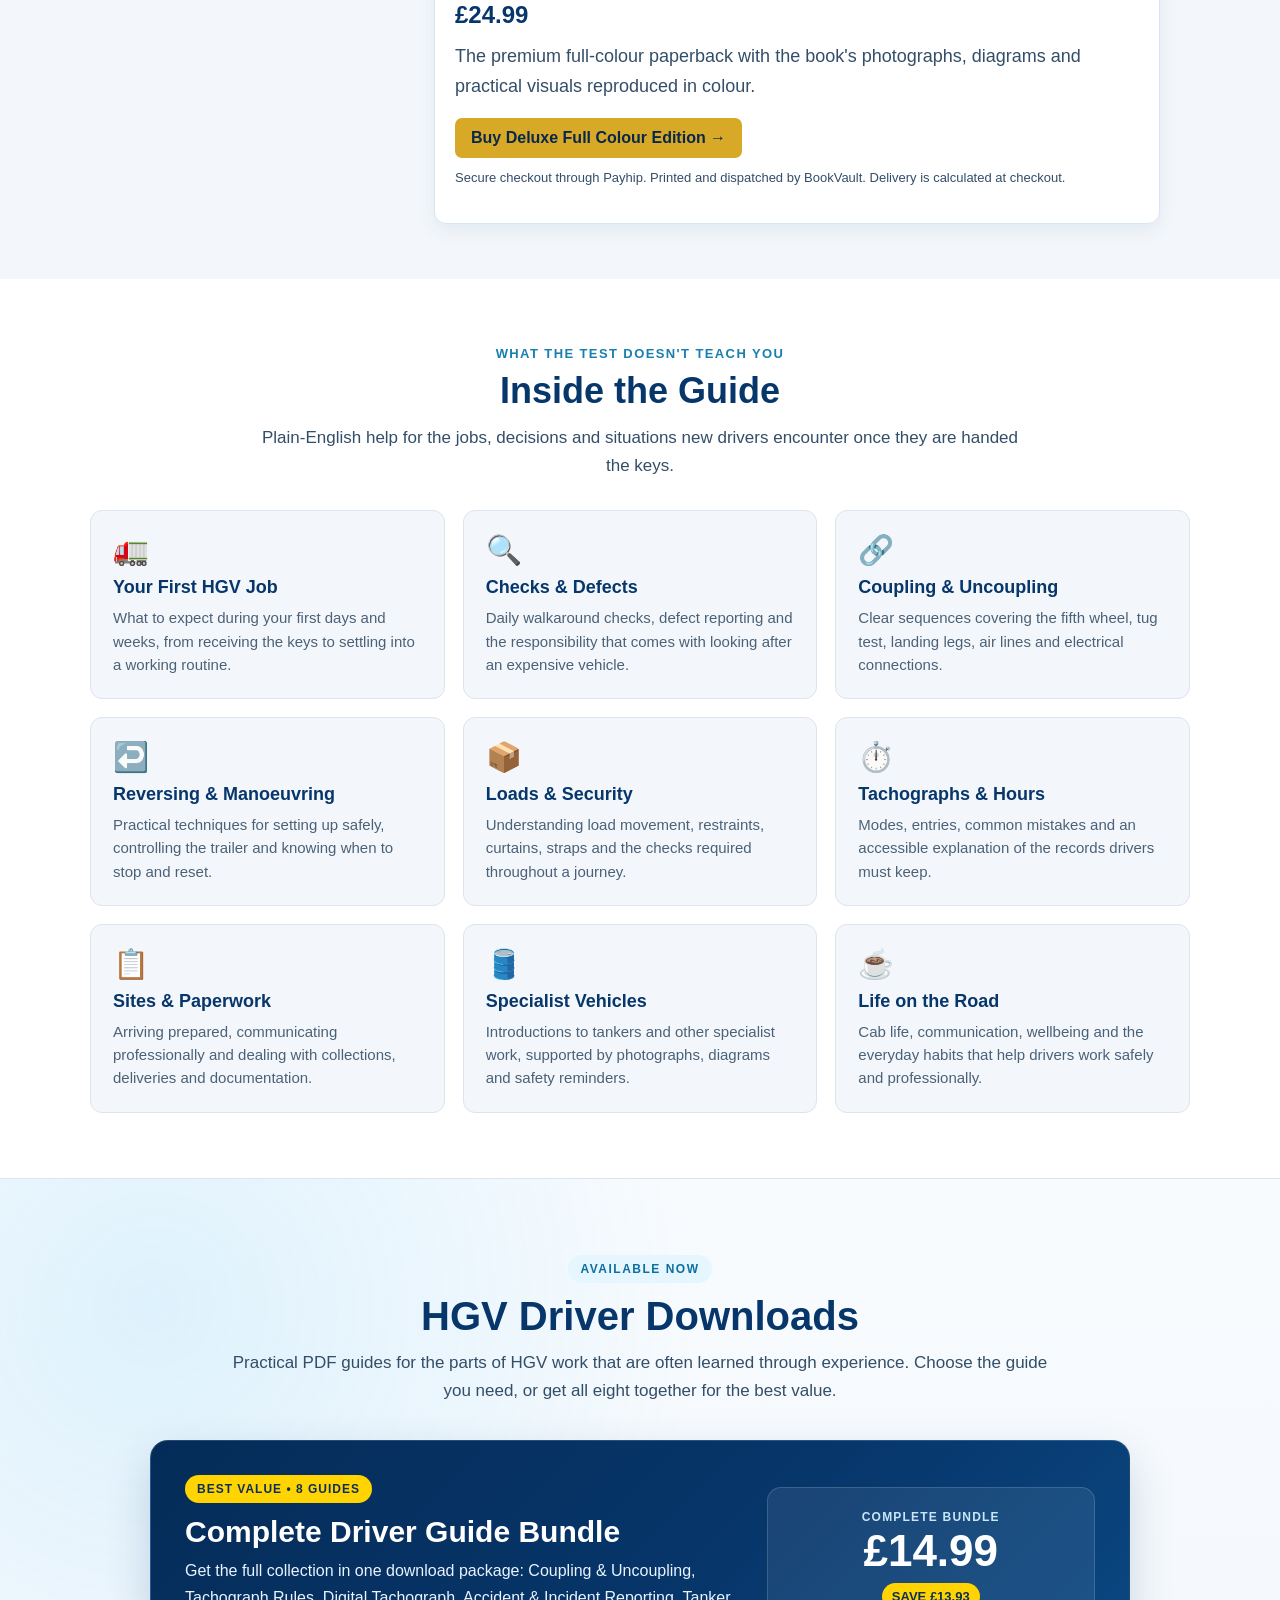
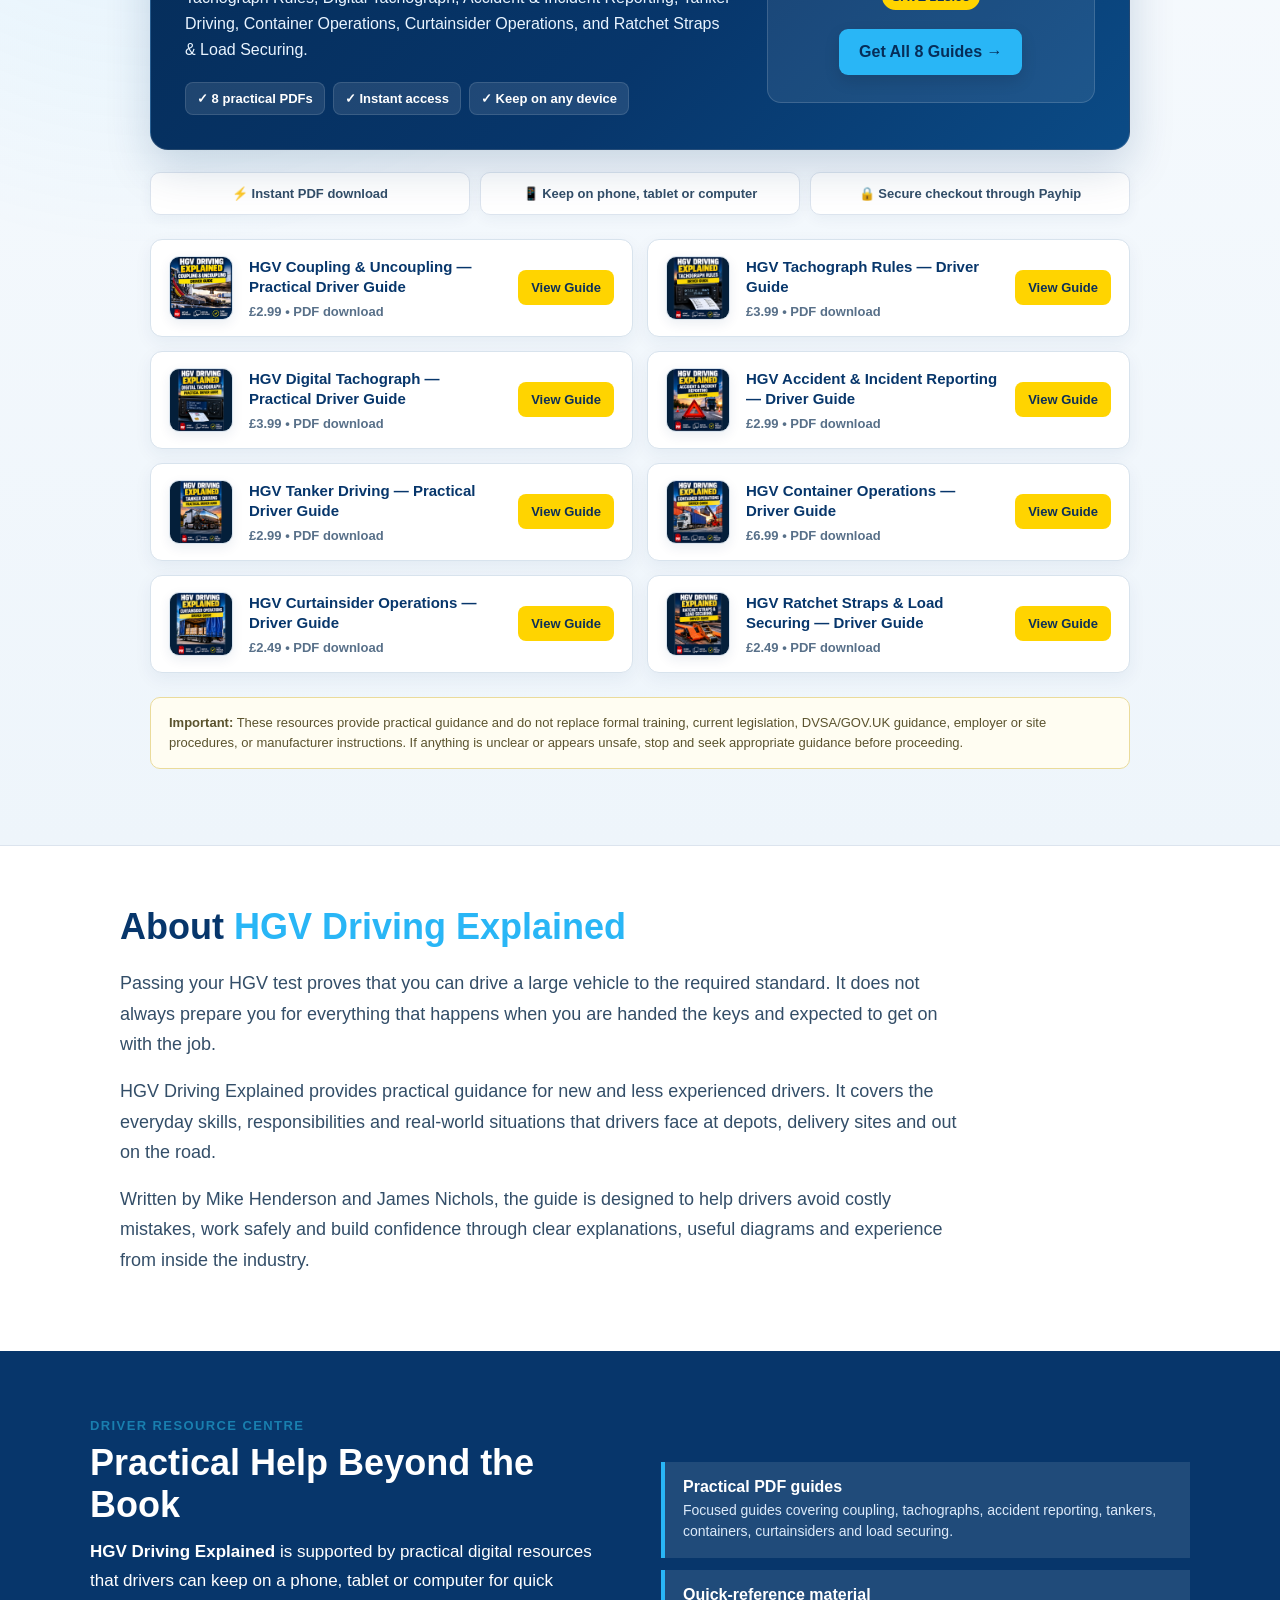
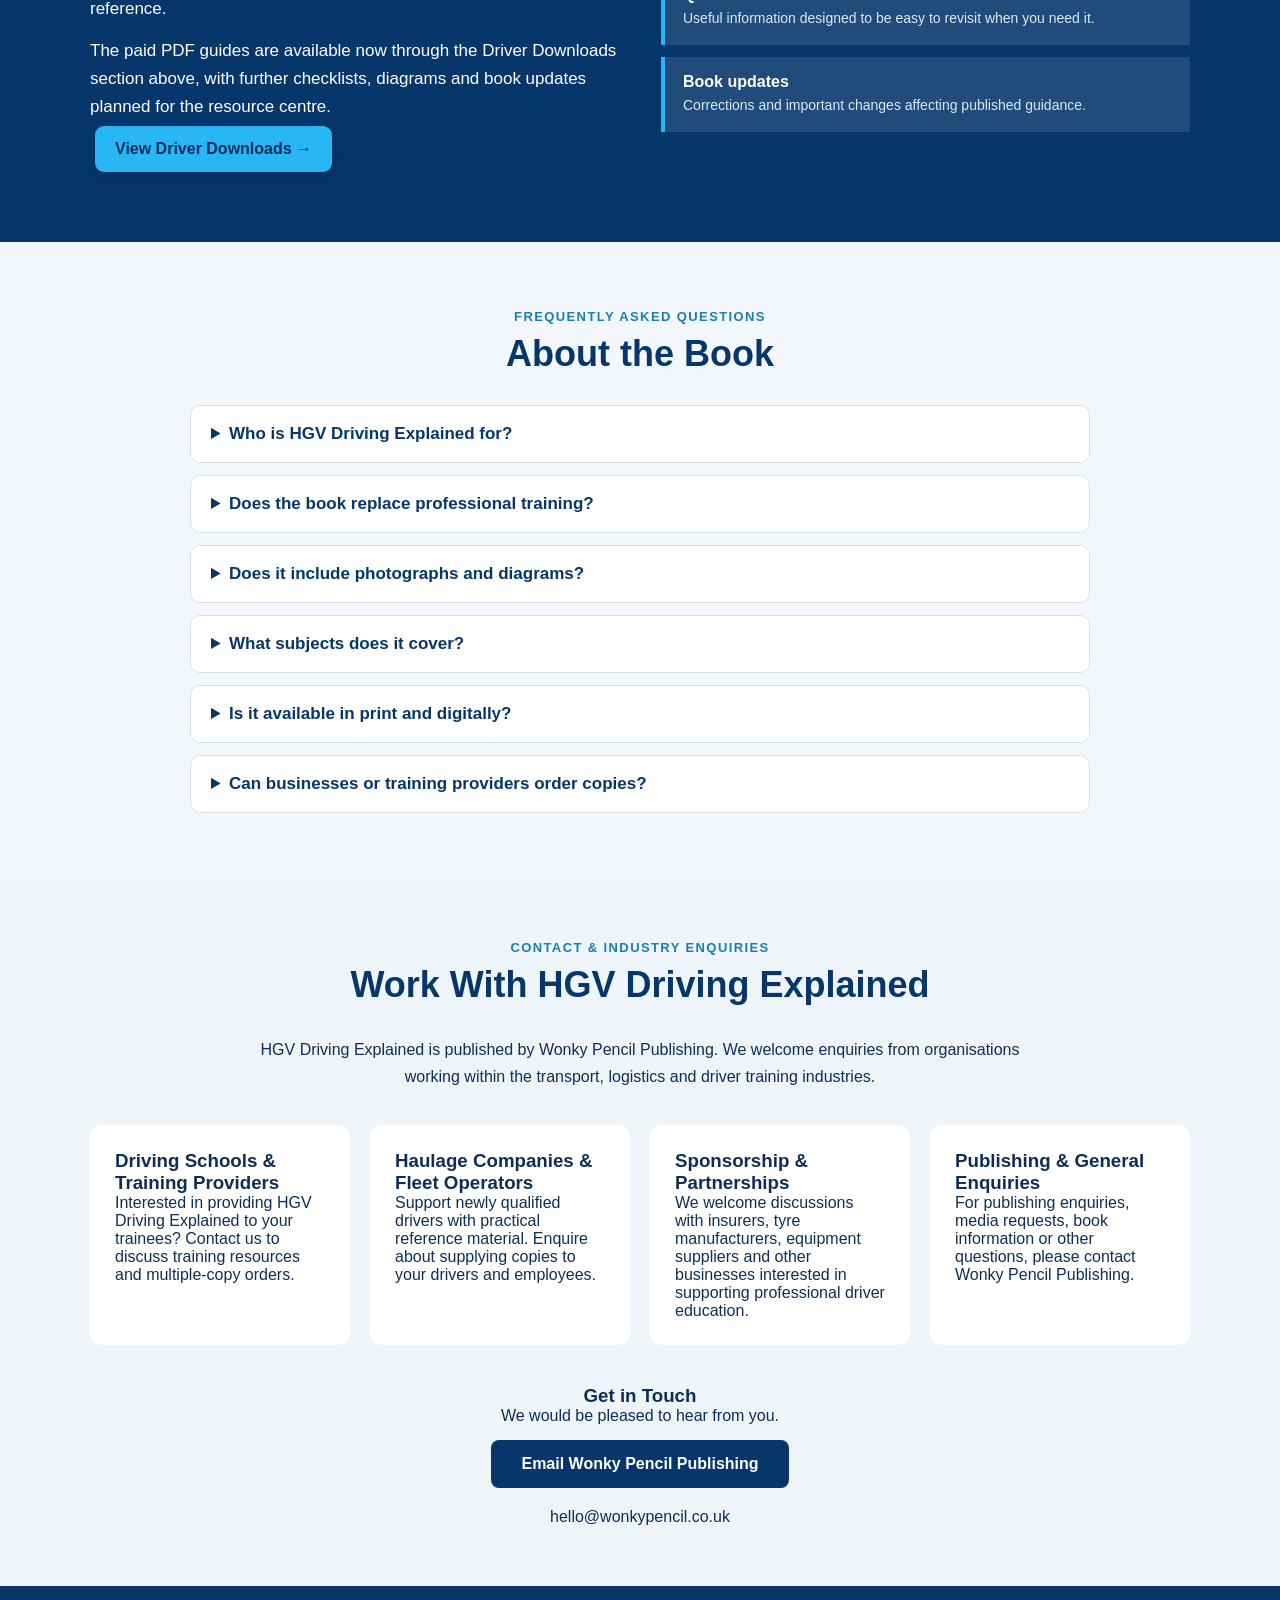
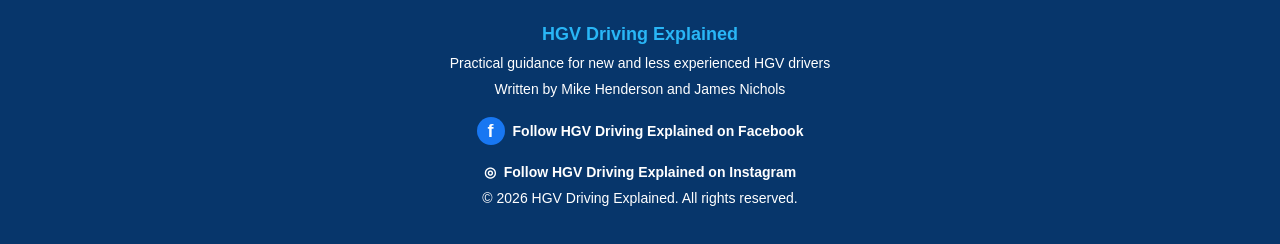
==== commit 41cf7a8b: "Add files via upload" ====
--- a/Index.html
+++ b/Index.html
@@ -906,16 +906,16 @@
 /* Cookie consent */
 .cookie-banner {
   position: fixed;
-  bottom: 20px;
   left: 20px;
   right: 20px;
+  bottom: 20px;
   max-width: 700px;
   margin: auto;
   background: #07366b;
   color: white;
-  padding: 18px 22px;
+  padding: 18px 20px;
   border-radius: 12px;
-  box-shadow: 0 8px 25px rgba(0,0,0,.25);
+  box-shadow: 0 10px 30px rgba(0,0,0,.25);
   z-index: 9999;
   font-size: 14px;
   line-height: 1.5;
@@ -923,13 +923,41 @@
 .cookie-banner button {
   margin: 12px 8px 0 0;
   padding: 9px 16px;
-  border: none;
+  border: 0;
   border-radius: 6px;
   cursor: pointer;
   font-weight: bold;
 }
-.cookie-accept { background:#29b6f6; color:#07366b; }
+.cookie-accept { background:#29b6f6; color:#062d58; }
 .cookie-reject { background:#ffffff; color:#07366b; }
+
+
+.social-link {
+  display: inline-flex;
+  align-items: center;
+  gap: 8px;
+  color: white;
+  text-decoration: none;
+  font-weight: bold;
+  margin-top: 12px;
+}
+
+.social-link:hover {
+  color: #29b6f6;
+}
+
+.facebook-icon {
+  display: inline-flex;
+  width: 28px;
+  height: 28px;
+  border-radius: 50%;
+  align-items: center;
+  justify-content: center;
+  background: #1877f2;
+  color: white;
+  font-weight: 900;
+  font-size: 18px;
+}
 
 </style>
 </head>
@@ -951,6 +979,16 @@
           <p>Real Guidance for Real Drivers</p>
         </div>
       </div>
+
+      <a class="social-link" href="https://www.facebook.com/share/1F2YcsDCcH/" onclick="trackClick('hgv_facebook_click')" target="_blank" rel="noopener">
+        <span class="facebook-icon">f</span>
+        Follow us
+      </a>
+
+      <a class="social-link" href="https://www.instagram.com/hgvdriving/" onclick="trackClick('hgv_instagram_click')" target="_blank" rel="noopener">
+        <span class="instagram-icon">◎</span>
+        Instagram
+      </a>
 
     </div>
   </header>
@@ -1256,42 +1294,50 @@
     <p class="footer-title">HGV Driving Explained</p>
     <p>Practical guidance for new and less experienced HGV drivers</p>
     <p>Written by Mike Henderson and James Nichols</p>
+
+    <p>
+      <a class="social-link" href="https://www.facebook.com/share/1F2YcsDCcH/" onclick="trackClick('hgv_facebook_click')" target="_blank" rel="noopener">
+        <span class="facebook-icon">f</span>
+        Follow HGV Driving Explained on Facebook
+      </a>
+    </p>
+
+    <p>
+      <a class="social-link" href="https://www.instagram.com/hgvdriving/" onclick="trackClick('hgv_instagram_click')" target="_blank" rel="noopener">
+        <span class="instagram-icon">◎</span>
+        Follow HGV Driving Explained on Instagram
+      </a>
+    </p>
+
     <p>&copy; 2026 HGV Driving Explained. All rights reserved.</p>
   </footer>
 
+<div id="cookie-banner" class="cookie-banner" style="display:none;">
+  <div><strong>Cookie settings</strong></div>
+  <div>We use analytics cookies to understand how visitors use this website and improve the experience.</div>
+  <button class="cookie-accept" onclick="acceptCookies()">Accept analytics</button>
+  <button class="cookie-reject" onclick="rejectCookies()">Essential only</button>
+</div>
 <script>
-function trackClick(eventName) {
+function acceptCookies(){
+  localStorage.setItem('hgv_cookie_consent','accepted');
+  document.getElementById('cookie-banner').style.display='none';
   if (typeof gtag === 'function') {
-    gtag('event', eventName);
+    gtag('event','cookie_consent_accepted');
   }
 }
-
-function loadAnalytics() {
-  gtag('config', 'G-V51933GV2G');
-}
-
-function showCookieBanner() {
-  if (localStorage.getItem('cookieConsent')) return;
-  const banner = document.createElement('div');
-  banner.className = 'cookie-banner';
-  banner.innerHTML = `
-    We use cookies to understand how visitors use this website and improve your experience.
-    <br>
-    <button class="cookie-accept">Accept analytics</button>
-    <button class="cookie-reject">Essential only</button>
-  `;
-  document.body.appendChild(banner);
-
-  banner.querySelector('.cookie-accept').onclick = function() {
-    localStorage.setItem('cookieConsent','accepted');
-    banner.remove();
-  };
-  banner.querySelector('.cookie-reject').onclick = function() {
-    localStorage.setItem('cookieConsent','rejected');
-    banner.remove();
-  };
-}
-showCookieBanner();
+function rejectCookies(){
+  localStorage.setItem('hgv_cookie_consent','rejected');
+  document.getElementById('cookie-banner').style.display='none';
+}
+if(!localStorage.getItem('hgv_cookie_consent')){
+  document.getElementById('cookie-banner').style.display='block';
+}
+function trackClick(name){
+  if(typeof gtag === 'function'){
+    gtag('event', name);
+  }
+}
 </script>
 
 </body>
